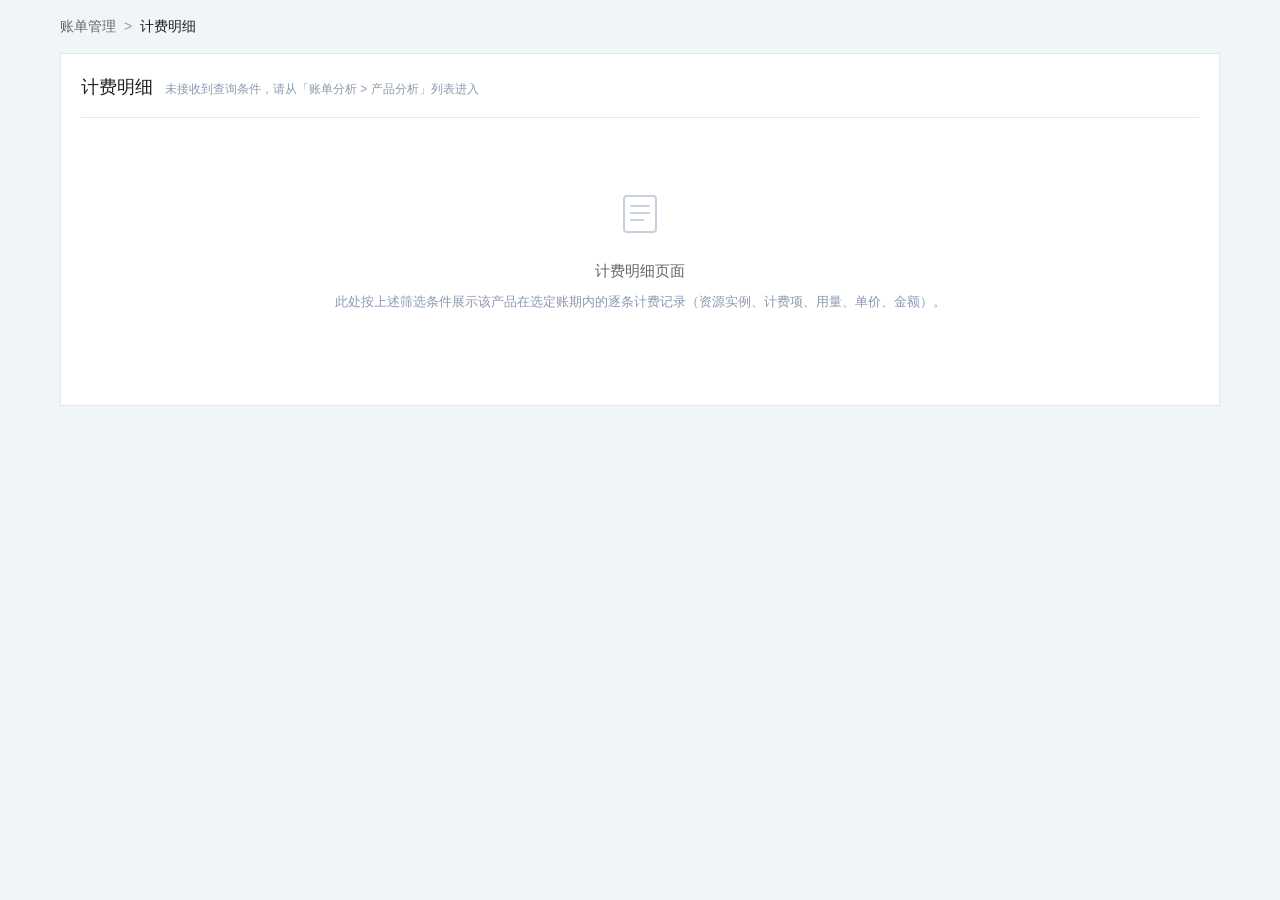
==== 计费明细/index.html @ 19f86748 "客户侧账单展示调整：新增账单概览/账单分析/账单详情/计费明细页面" ====
<!DOCTYPE html>
<html lang="zh-CN">

<head>
  <meta charset="UTF-8">
  <meta name="viewport" content="width=device-width, initial-scale=1.0">
  <title>计费明细 - 360智汇云</title>
  <link rel="stylesheet" href="../shared/base.css?v=20260830e">
  <link rel="stylesheet" href="styles.css?v=20260831a">
</head>

<body>
  <!-- 由「账单分析 > 产品分析」列表的操作列新开页打开，
       通过 URL 参数接收产品与账期：?product=&billType=&period= -->
  <main class="detail-page">
    <div class="detail-crumb">
      <span>账单管理</span>
      <span class="sep">&gt;</span>
      <span class="current">计费明细</span>
    </div>

    <section class="panel">
      <div class="page-head">
        <h1 class="page-title">计费明细</h1>
        <span class="page-sub" id="page-sub"></span>
      </div>

      <div class="cond-bar" id="cond-bar"></div>

      <div class="placeholder">
        <svg class="placeholder-ico" viewBox="0 0 48 48" fill="none">
          <rect x="8" y="6" width="32" height="36" rx="3" stroke="currentColor" stroke-width="2" />
          <path d="M15 16h18M15 23h18M15 30h12" stroke="currentColor" stroke-width="2" stroke-linecap="round" />
        </svg>
        <p class="placeholder-title">计费明细页面</p>
        <p class="placeholder-text">此处按上述筛选条件展示该产品在选定账期内的逐条计费记录（资源实例、计费项、用量、单价、金额）。</p>
      </div>
    </section>
  </main>

  <script src="app.js?v=20260901a"></script>
</body>

</html>
---- shared/base.css ----
/* ==========================================================
   base.css — 账单模块公共样式
   由 账单概览/styles.css 与 账单详情/styles.css 的公共前缀提取而来。
   包含：设计变量、重置、滚动条、头部、图标栏、侧边栏、面包屑、
        浮动栏、筛选面板、下拉组件基础样式。
   加载顺序：base.css 必须在各页 styles.css 之前引入。
   ========================================================== */

/* 360智汇云设计系统 - 账单概览页面样式 */
:root {
  /* 品牌色 */
  --primary-color: #0066FF;
  --secondary-blue: #2e8cff;

  /* 功能色 */
  --success-color: #52C41A;
  --warning-color: #FAAD14;
  --error-color: #FF4D4F;

  /* 中性色 */
  --text-primary: #202020;
  --text-secondary: #666666;
  --text-tertiary: #8C9AAE;
  --border-color: #D8E0E8;
  --border-light: #E6E6E6;
  --background-color: #F0F5F7;
  --bg-gray: #F8F9FA;
  --card-background: #FFFFFF;

  /* 标签色 */
  --tag-bg: #EEF6FF;

  /* 间距 */
  --spacing-xs: 4px;
  --spacing-sm: 8px;
  --spacing-md: 12px;
  --spacing-lg: 16px;
  --spacing-xl: 20px;
  --spacing-xxl: 32px;

  /* 圆角 */
  --border-radius-sm: 2px;
  --border-radius-md: 4px;
}

* {
  margin: 0;
  padding: 0;
  box-sizing: border-box;
}

html,
body {
  height: 100%;
}

body {
  font-family: "Microsoft YaHei", "PingFang SC", -apple-system, BlinkMacSystemFont, sans-serif;
  font-size: 14px;
  line-height: 1.5;
  color: var(--text-primary);
  background: var(--background-color);
}

::-webkit-scrollbar {
  width: 4px;
  height: 4px;
}

::-webkit-scrollbar-thumb {
  background: rgba(0, 0, 0, 0.2);
  border-radius: 2px;
}

::-webkit-scrollbar-thumb:hover {
  background: rgba(0, 0, 0, 0.4);
}

::-webkit-scrollbar-track {
  background: transparent;
}

.app {
  display: flex;
  flex-direction: column;
  height: 100%;
}

/* ============ 子视图页：仅含内容区，由外壳页 iframe 承载 ============ */
body.subview {
  background: transparent;
}

body.subview .main-content {
  padding: 0 0 var(--spacing-xl);
}

/* ============ 顶部导航 ============ */
.header {
  height: 50px;
  flex: 0 0 50px;
  background: var(--card-background);
  box-shadow: 0 2px 6px rgba(49, 49, 71, 0.26);
  display: flex;
  align-items: center;
  padding: 0 var(--spacing-xl);
  position: relative;
  z-index: 100;
}

.header-left {
  display: flex;
  align-items: center;
  gap: var(--spacing-lg);
}

.logo {
  display: flex;
  align-items: center;
  gap: 6px;
  font-size: 20px;
  font-weight: 600;
  color: var(--text-primary);
  white-space: nowrap;
}

.logo-mark {
  width: 28px;
  height: 28px;
  border-radius: 50%;
  background: linear-gradient(135deg, #2e8cff, #0066FF);
  color: #fff;
  font-size: 13px;
  font-weight: 600;
  display: flex;
  align-items: center;
  justify-content: center;
}

.nav-btn {
  height: 32px;
  padding: 6px 12px;
  border-radius: var(--border-radius-md);
  background: var(--bg-gray);
  border: 1px solid var(--bg-gray);
  color: var(--text-primary);
  font-size: 14px;
  display: inline-flex;
  align-items: center;
  gap: var(--spacing-sm);
  cursor: pointer;
  transition: all 0.2s ease;
  white-space: nowrap;
}

.nav-btn:hover {
  background: #F1F3F5;
}

.nav-btn.group {
  background: var(--card-background);
  border: 1px solid var(--border-color);
}

.nav-btn .ico {
  width: 16px;
  height: 16px;
  color: var(--primary-color);
}

.header-right {
  margin-left: auto;
  display: flex;
  align-items: center;
  gap: var(--spacing-lg);
}

.header-link {
  color: var(--text-primary);
  font-size: 14px;
  text-decoration: none;
  position: relative;
  cursor: pointer;
  transition: color 0.2s ease;
}

.header-link:hover {
  color: var(--primary-color);
}

.ai-entry {
  width: 28px;
  height: 28px;
  border-radius: var(--border-radius-md);
  background: var(--tag-bg);
  color: var(--primary-color);
  font-size: 14px;
  font-weight: 600;
  display: flex;
  align-items: center;
  justify-content: center;
  cursor: pointer;
}

.badge {
  position: absolute;
  top: -10px;
  right: -14px;
  min-width: 18px;
  height: 16px;
  padding: 0 4px;
  border-radius: 8px;
  background: var(--error-color);
  color: #fff;
  font-size: 12px;
  line-height: 16px;
  text-align: center;
}

.user-info {
  display: flex;
  align-items: center;
  gap: var(--spacing-sm);
  padding-left: var(--spacing-lg);
  border-left: 1px solid var(--border-light);
  cursor: pointer;
}

.avatar {
  width: 28px;
  height: 28px;
  border-radius: 50%;
  background: var(--primary-color);
  color: #fff;
  font-size: 14px;
  display: flex;
  align-items: center;
  justify-content: center;
}

.user-meta {
  line-height: 1.3;
}

.user-name {
  font-size: 14px;
  color: var(--text-primary);
}

.user-role {
  font-size: 12px;
  color: var(--text-tertiary);
}

/* ============ 主体容器 ============ */
.container {
  flex: 1;
  display: flex;
  min-height: 0;
}

/* 左侧图标栏 */
.icon-bar {
  width: 50px;
  flex: 0 0 50px;
  background: var(--secondary-blue);
  overflow-y: auto;
  overflow-x: hidden;
}

.icon-item {
  height: 40px;
  display: flex;
  flex-direction: column;
  align-items: center;
  justify-content: center;
  gap: 2px;
  color: #E5EAF3;
  cursor: pointer;
  transition: all 0.2s ease;
  font-size: 9px;
  line-height: 1.3;
}

.icon-item.top {
  height: 50px;
  font-size: 11px;
}

.icon-item svg {
  width: 18px;
  height: 18px;
}

.icon-item.top svg {
  width: 20px;
  height: 20px;
}

.icon-item:hover,
.icon-item.active {
  background: var(--primary-color);
  color: #FFFFFF;
}

/* 中间菜单栏 */
.sidebar {
  width: 200px;
  flex: 0 0 200px;
  background: var(--card-background);
  border-right: 1px solid var(--border-light);
  display: flex;
  flex-direction: column;
  min-height: 0;
}

.sidebar-title {
  height: 50px;
  display: flex;
  align-items: center;
  padding: 0 var(--spacing-lg);
  font-size: 16px;
  font-weight: 500;
  color: var(--text-primary);
}

.menu {
  flex: 1;
  overflow-y: auto;
  padding-bottom: var(--spacing-lg);
}

.menu-group > .menu-item {
  height: 40px;
  display: flex;
  align-items: center;
  gap: var(--spacing-sm);
  padding: 0 var(--spacing-lg);
  font-size: 14px;
  font-weight: 500;
  color: var(--text-primary);
  cursor: pointer;
  transition: background 0.2s ease;
}

.menu-group > .menu-item:hover {
  background: #F5F7FA;
}

.menu-group.expanded > .menu-item {
  background: #F5F7FA;
}

.menu-item .menu-ico {
  width: 16px;
  height: 16px;
  color: var(--text-secondary);
}

.menu-item .arrow {
  margin-left: auto;
  width: 12px;
  height: 12px;
  color: var(--text-tertiary);
  transition: transform 0.2s ease;
}

.menu-group.expanded .arrow {
  transform: rotate(180deg);
}

.submenu {
  display: none;
}

.menu-group.expanded .submenu {
  display: block;
}

.submenu-item {
  height: 36px;
  display: flex;
  align-items: center;
  padding: 0 var(--spacing-lg) 0 40px;
  font-size: 14px;
  font-weight: 400;
  color: var(--text-primary);
  cursor: pointer;
  transition: all 0.2s ease;
}

.submenu-item:hover {
  background: #F5F7FA;
}

.submenu-item.active {
  background: var(--tag-bg);
  color: var(--primary-color);
}

.sidebar-collapse {
  height: 40px;
  border-top: 1px solid var(--border-light);
  display: flex;
  align-items: center;
  padding: 0 var(--spacing-lg);
  color: var(--text-secondary);
  cursor: pointer;
}

/* ============ 内容区 ============ */
.main-content {
  flex: 1;
  min-width: 0;
  overflow-y: auto;
  padding: var(--spacing-lg) var(--spacing-xl) var(--spacing-xl);
}

/* ============ 角色演示栏 ============ */
.role-demo-bar {
  display: flex;
  align-items: center;
  gap: var(--spacing-md);
  background: #FFFBEB;
  border: 1px solid #FDE68A;
  border-radius: var(--border-radius-md);
  padding: 8px var(--spacing-lg);
  margin-bottom: var(--spacing-lg);
  flex-wrap: wrap;
}

.role-demo-label {
  font-size: 13px;
  color: #92400E;
  font-weight: 500;
  white-space: nowrap;
}

.role-btn-group {
  display: flex;
  gap: 6px;
  flex-wrap: wrap;
  align-items: center;
}

/* 同权限角色分组：主账号 / 企业管理员 / 系统管理员 */
.role-set {
  display: inline-flex;
  align-items: center;
  gap: 6px;
  padding: 4px 8px 4px 6px;
  border: 1px dashed #F0A93C;
  border-radius: 16px;
  background: rgba(255, 255, 255, 0.6);
}

.role-set-tag {
  font-size: 12px;
  color: #92400E;
  background: #FDE68A;
  border-radius: 9px;
  padding: 1px 8px;
  white-space: nowrap;
}

.role-btn {
  height: 28px;
  padding: 0 12px;
  border-radius: 14px;
  font-size: 13px;
  font-family: inherit;
  border: 1px solid #D1D5DB;
  background: #FFFFFF;
  color: var(--text-secondary);
  cursor: pointer;
  transition: all 0.18s ease;
  white-space: nowrap;
}

.role-btn:hover {
  border-color: var(--primary-color);
  color: var(--primary-color);
}

.role-btn.active {
  background: var(--primary-color);
  border-color: var(--primary-color);
  color: #FFFFFF;
  font-weight: 500;
}

.role-hint {
  font-size: 12px;
  color: #A16207;
  margin-left: auto;
  white-space: nowrap;
}

/* ============ Tab 面板 ============ */
.tab-panel {
  display: none;
}

.tab-panel.active {
  display: block;
}

.tab[style*="display: none"] {
  display: none !important;
}

/* ============ 多选 / 单选下拉 ============ */
.multiselect,
.singleselect {
  position: relative;
  display: inline-block;
}
---- 计费明细/styles.css ----
/* ==========================================================
   计费明细 页面样式
   公共变量与重置见 ../shared/base.css（必须先于本文件加载）
   本页为「账单分析 > 产品分析」操作列新开页的落地页，独立入口访问。
   ========================================================== */

.detail-page {
  max-width: 1200px;
  margin: 0 auto;
  padding: var(--spacing-lg) var(--spacing-xl) var(--spacing-xxl);
}

.detail-crumb {
  display: flex;
  align-items: center;
  gap: var(--spacing-sm);
  font-size: 14px;
  color: var(--text-secondary);
  margin-bottom: var(--spacing-lg);
}

.detail-crumb .sep {
  color: var(--text-tertiary);
}

.detail-crumb .current {
  color: var(--text-primary);
  font-weight: 500;
}

.panel {
  background: var(--card-background);
  border: 1px solid var(--border-light);
  padding: var(--spacing-xl);
}

.page-head {
  display: flex;
  align-items: baseline;
  gap: var(--spacing-md);
  padding-bottom: var(--spacing-lg);
  border-bottom: 1px solid var(--border-light);
}

.page-title {
  font-size: 18px;
  font-weight: 500;
  color: var(--text-primary);
}

.page-sub {
  font-size: 12px;
  color: var(--text-tertiary);
}

/* 从来源页带过来的查询条件：以只读标签形式回显 */
.cond-bar {
  display: flex;
  align-items: center;
  gap: var(--spacing-sm);
  flex-wrap: wrap;
  padding: var(--spacing-lg) 0;
}

.cond-bar:empty {
  display: none;
}

.cond-item {
  display: inline-flex;
  align-items: center;
  gap: 6px;
  height: 28px;
  padding: 0 var(--spacing-md);
  border: 1px solid var(--border-color);
  border-radius: 14px;
  background: var(--bg-gray);
  font-size: 13px;
  color: var(--text-primary);
  white-space: nowrap;
}

.cond-label {
  color: var(--text-tertiary);
}

.cond-value {
  font-weight: 500;
}

/* 占位区：明细表由后端接口接入后替换此块 */
.placeholder {
  padding: 72px var(--spacing-xl);
  text-align: center;
  color: var(--text-tertiary);
}

.placeholder-ico {
  width: 48px;
  height: 48px;
  color: #C7D0DC;
}

.placeholder-title {
  margin-top: var(--spacing-lg);
  font-size: 15px;
  font-weight: 500;
  color: var(--text-secondary);
}

.placeholder-text {
  margin-top: var(--spacing-sm);
  font-size: 13px;
  line-height: 1.7;
}
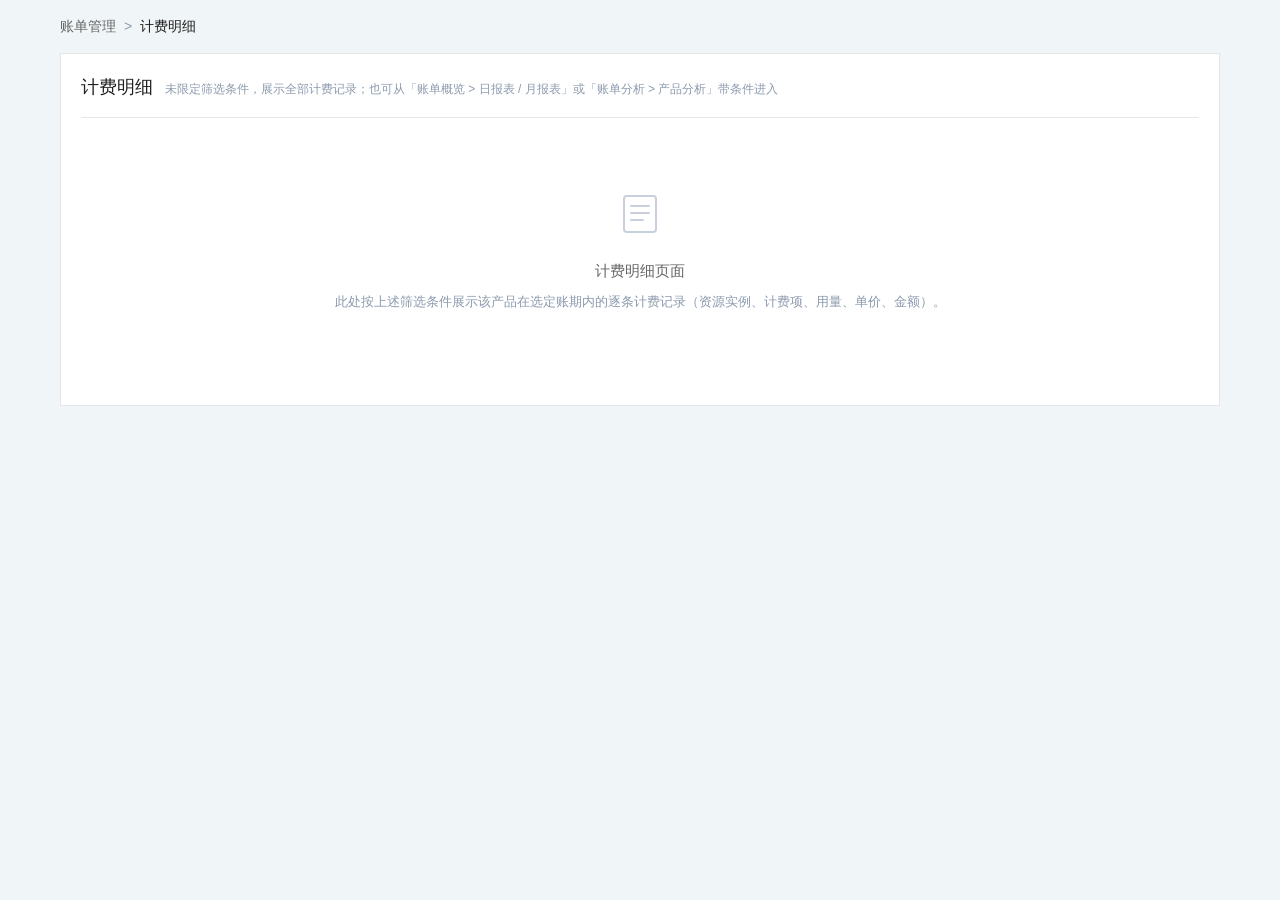
==== commit c87bdc32: "更新客户侧账单展示调整" ====
--- a/计费明细/index.html
+++ b/计费明细/index.html
@@ -6,12 +6,14 @@
   <meta name="viewport" content="width=device-width, initial-scale=1.0">
   <title>计费明细 - 360智汇云</title>
   <link rel="stylesheet" href="../shared/base.css?v=20260830e">
-  <link rel="stylesheet" href="styles.css?v=20260831a">
+  <link rel="stylesheet" href="styles.css?v=20260904e">
 </head>
 
 <body>
-  <!-- 由「账单分析 > 产品分析」列表的操作列新开页打开，
-       通过 URL 参数接收产品与账期：?product=&billType=&period= -->
+  <!-- 三个入口均为新开页：
+       账单概览 > 报表点击应付金额 / 账单分析 > 产品分析点击计费明细，带 URL 参数；
+       外壳侧边栏「计费明细」直接进入，无参数，条件区为空。
+       参数：?product=&billType=&period=&billingUnit=&resourceGroup=&scope= -->
   <main class="detail-page">
     <div class="detail-crumb">
       <span>账单管理</span>
@@ -38,7 +40,7 @@
     </section>
   </main>
 
-  <script src="app.js?v=20260901a"></script>
+  <script src="app.js?v=20260905a"></script>
 </body>
 
 </html>
--- a/shared/base.css
+++ b/shared/base.css
@@ -416,57 +416,117 @@
   padding: var(--spacing-lg) var(--spacing-xl) var(--spacing-xl);
 }
 
-/* ============ 角色演示栏 ============ */
-.role-demo-bar {
-  display: flex;
-  align-items: center;
-  gap: var(--spacing-md);
+/* ============ 角色演示切换（悬浮） ============
+   原先是页面顶部一整条黄色横栏，占掉约 60px 首屏高度。
+   改为固定在右下角的悬浮按钮，点击展开面板，不再挤压内容区。
+   仅为原型演示用，非真实功能。 */
+.role-fab {
+  position: fixed;
+  right: 20px;
+  bottom: 20px;
+  z-index: 120;
+  display: inline-flex;
+  align-items: center;
+  gap: 6px;
+  height: 34px;
+  padding: 0 14px;
+  border: 1px solid #FDE68A;
+  border-radius: 17px;
   background: #FFFBEB;
+  color: #92400E;
+  font-size: 13px;
+  font-family: inherit;
+  font-weight: 500;
+  cursor: pointer;
+  box-shadow: 0 2px 10px rgba(146, 64, 14, 0.16);
+  transition: box-shadow 0.18s ease, border-color 0.18s ease;
+  white-space: nowrap;
+}
+
+.role-fab:hover {
+  border-color: #F0A93C;
+  box-shadow: 0 4px 14px rgba(146, 64, 14, 0.22);
+}
+
+.role-fab-ico {
+  width: 14px;
+  height: 14px;
+  flex: none;
+}
+
+/* 当前角色名，随切换更新 */
+.role-fab-name {
+  font-weight: 600;
+}
+
+.role-fab-arrow {
+  width: 10px;
+  height: 10px;
+  flex: none;
+  transition: transform 0.18s ease;
+}
+
+.role-fab.open .role-fab-arrow {
+  transform: rotate(180deg);
+}
+
+/* 展开面板：贴着按钮向上弹出 */
+.role-pop {
+  position: fixed;
+  right: 20px;
+  bottom: 62px;
+  z-index: 121;
+  width: 260px;
+  padding: 10px;
   border: 1px solid #FDE68A;
   border-radius: var(--border-radius-md);
-  padding: 8px var(--spacing-lg);
-  margin-bottom: var(--spacing-lg);
-  flex-wrap: wrap;
-}
-
-.role-demo-label {
-  font-size: 13px;
+  background: #FFFBEB;
+  box-shadow: 0 6px 20px rgba(146, 64, 14, 0.18);
+  display: none;
+}
+
+.role-pop.open {
+  display: block;
+}
+
+.role-pop-title {
+  font-size: 12px;
   color: #92400E;
-  font-weight: 500;
-  white-space: nowrap;
+  font-weight: 600;
+  padding: 0 2px 8px;
 }
 
 .role-btn-group {
   display: flex;
-  gap: 6px;
-  flex-wrap: wrap;
-  align-items: center;
+  flex-direction: column;
+  gap: 4px;
 }
 
 /* 同权限角色分组：主账号 / 企业管理员 / 系统管理员 */
 .role-set {
-  display: inline-flex;
-  align-items: center;
-  gap: 6px;
-  padding: 4px 8px 4px 6px;
+  display: flex;
+  flex-direction: column;
+  gap: 4px;
+  padding: 6px;
   border: 1px dashed #F0A93C;
-  border-radius: 16px;
+  border-radius: var(--border-radius-sm);
   background: rgba(255, 255, 255, 0.6);
 }
 
 .role-set-tag {
-  font-size: 12px;
+  font-size: 11px;
   color: #92400E;
   background: #FDE68A;
   border-radius: 9px;
   padding: 1px 8px;
+  align-self: flex-start;
   white-space: nowrap;
 }
 
 .role-btn {
-  height: 28px;
-  padding: 0 12px;
-  border-radius: 14px;
+  height: 30px;
+  padding: 0 10px;
+  border-radius: var(--border-radius-sm);
   font-size: 13px;
   font-family: inherit;
   border: 1px solid #D1D5DB;
@@ -475,6 +535,7 @@
   cursor: pointer;
   transition: all 0.18s ease;
   white-space: nowrap;
+  text-align: left;
 }
 
 .role-btn:hover {
@@ -489,11 +550,15 @@
   font-weight: 500;
 }
 
+/* 当前角色的权限范围说明 */
 .role-hint {
+  display: block;
   font-size: 12px;
+  line-height: 1.5;
   color: #A16207;
-  margin-left: auto;
-  white-space: nowrap;
+  margin-top: 8px;
+  padding-top: 8px;
+  border-top: 1px solid #FDE68A;
 }
 
 /* ============ Tab 面板 ============ */
